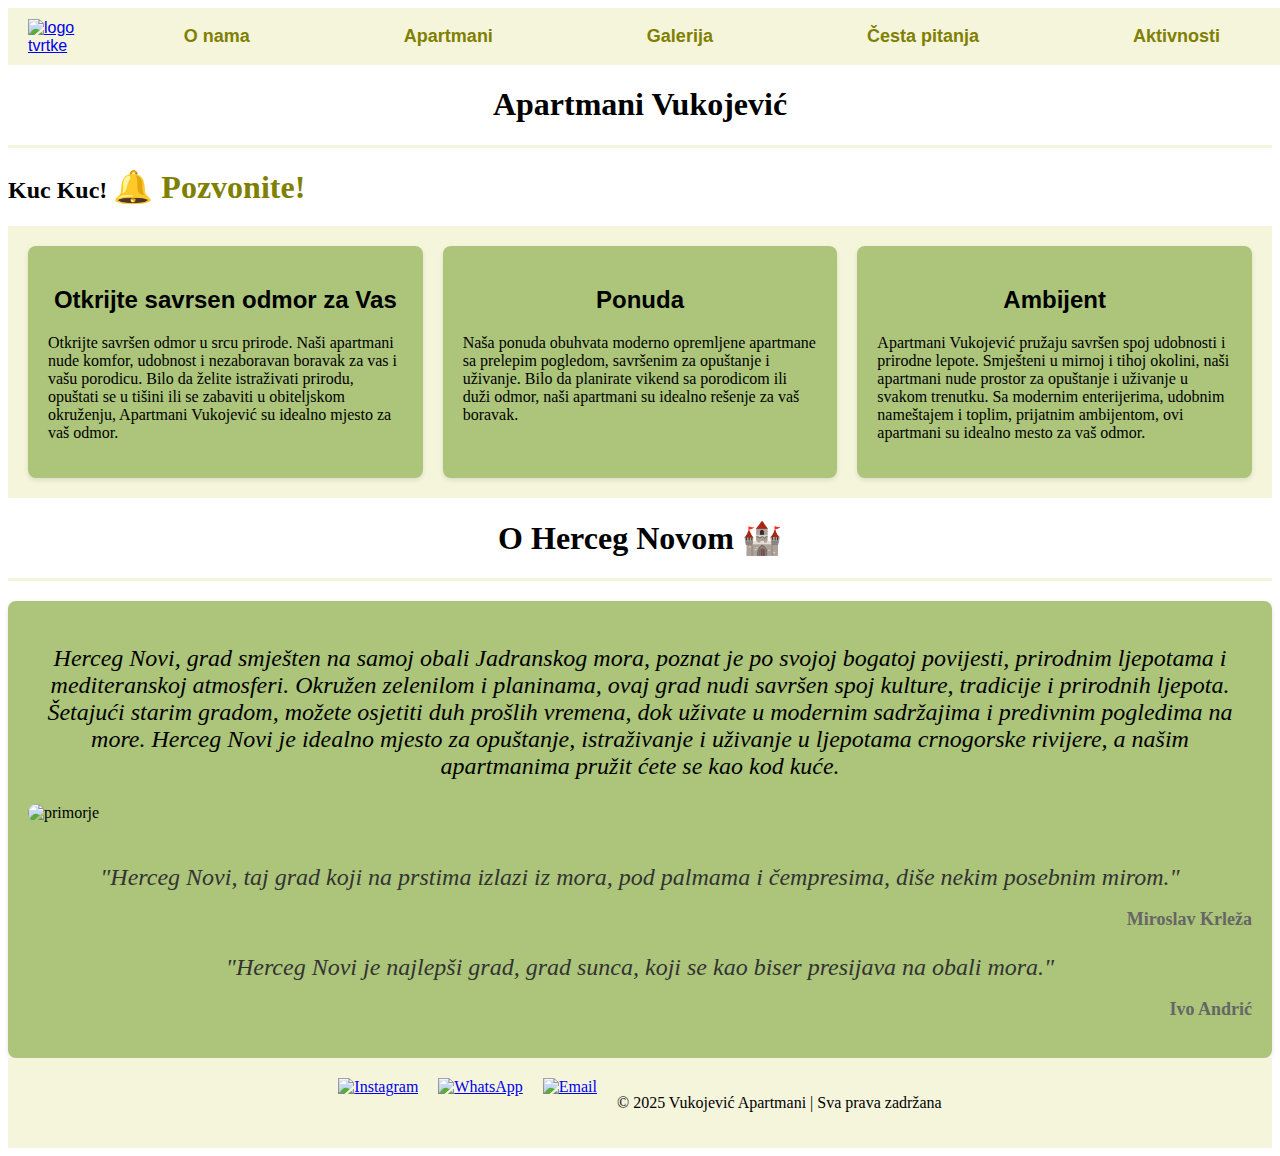
==== index.html @ 9fb4bc1c "Add files via upload" ====
<!DOCTYPE html>
<html lang="en">

<head>
    <meta charset="UTF-8">
    <meta name="viewport" content="width=device-width, initial-scale=1.0">
    <title>Document</title>
    <link rel="stylesheet" href="pocetna_style.css">
</head>

<body>

    <nav>
        <div class="logo">
            <a href="index.html"><img src="slike/vukojevic_logo.svg" alt="logo tvrtke"></a>
        </div>


        <ul class="nav">

            <li><a href="O_nama.html">O nama</a></li>
            <li><a href="apartmani.html">Apartmani</a></li>
            <li><a href="galerija.html">Galerija</a></li>
            <li> <a href="cesta_pitanja.html">Česta pitanja</a></li>
            <li><a href="aktivnosti.html">Aktivnosti</a></li>
        </ul>

    </nav>
    <h1 class="h1">Apartmani Vukojević</h1>
    <hr>
    <h2>Kuc Kuc!
        <a class="zvonce" href="#" onclick="document.getElementById('zvono').play();">&#x1F514; Pozvonite!</a>
    </h2>
    <audio id="zvono" src="bell-123742.mp3" preload="auto"></audio>

    <div class="container">

        <div class="kolona">
            <h2 class="naslov2">Otkrijte savrsen odmor za Vas</h2>
            <p>
                Otkrijte savršen odmor u srcu prirode. Naši apartmani nude komfor, udobnost i nezaboravan boravak za vas
                i vašu porodicu. Bilo da želite istraživati prirodu, opuštati se u
                tišini ili se zabaviti u obiteljskom okruženju, Apartmani Vukojević su idealno mjesto za vaš odmor.</p>
        </div>

        <div class="kolona">

            <h2 class="naslov2">Ponuda</h2>
            <p>Naša ponuda obuhvata moderno opremljene apartmane sa prelepim pogledom, savršenim za opuštanje i
                uživanje.
                Bilo da planirate vikend sa porodicom ili duži odmor, naši apartmani su idealno rešenje za vaš boravak.
            </p>
        </div>
        <div class="kolona">
            <h2 class="naslov2">Ambijent</h2>
            <p>Apartmani Vukojević pružaju savršen spoj udobnosti i prirodne lepote. Smješteni u mirnoj i tihoj okolini,
                naši apartmani nude prostor za opuštanje i uživanje u svakom trenutku. Sa modernim enterijerima, udobnim
                nameštajem i toplim, prijatnim ambijentom, ovi apartmani su idealno mesto za vaš odmor.</p>
        </div>
    </div>

    <h1 class="h1"> O Herceg Novom 🏰 </h1>
    <hr>
    <div class="kolona">
        <p class="hn">Herceg Novi, grad smješten na samoj obali Jadranskog mora, poznat je po svojoj bogatoj povijesti,
            prirodnim
            ljepotama i mediteranskoj atmosferi. Okružen zelenilom i planinama, ovaj grad nudi savršen spoj kulture,
            tradicije i prirodnih ljepota. Šetajući starim gradom, možete osjetiti duh prošlih vremena, dok uživate u
            modernim sadržajima i predivnim pogledima na more. Herceg Novi je idealno mjesto za opuštanje, istraživanje
            i uživanje u ljepotama crnogorske rivijere, a našim apartmanima pružit ćete se kao kod kuće.
        </p>
        <img class="HN2" src="slike/HN2.jpg" alt="primorje">
        <br>
        <p class="izreka1">"Herceg Novi, taj grad koji na prstima izlazi iz mora, pod palmama i čempresima, diše nekim
            posebnim
            mirom."
            <br>
        <p class="pisac1">Miroslav Krleža</p>
        <p class="izreka2">"Herceg Novi je najlepši grad, grad sunca, koji se kao biser presijava na obali mora."</p>
        <p class="pisac2">Ivo Andrić</p>
        </p>
    </div>

</body>

<footer>
    <div class="social-media">
        <a href="https://www.instagram.com" target="_blank" class="social-icon"><img src="slike/instagram_ikonica.png"
                alt="Instagram"></a>
        <a href="https://api.whatsapp.com/send?phone=+38212345678" target="_blank" class="social-icon"><img
                src="slike/whatsapp_2504957.png" alt="WhatsApp"></a>
        <a href="mailto:info@vukojevicapartmani.com" target="_blank" class="social-icon"><img src="slike/gmail_5968534.png"
                alt="Email"></a>
        <p class="copy">&copy; 2025 Vukojević Apartmani | Sva prava zadržana</p>
    </div>
</footer>

</html>
---- pocetna_style.css ----
/* navigacija */
nav {
    background-color: beige;
    position: relative;
    width: 100%;
    top: 0;
    font-family: 'Open Sans', sans-serif;
    display: flex;
    align-items: center;
    padding: 10px 20px;
}



.nav {
    list-style-type: none;
    padding: 0;
    margin: 0;
    display: flex;
    justify-content: space-evenly;
    gap: 50px;
    width: 100%;
}
.nav li {


    text-align: center;
    padding: 0;
    margin: 0;
}

.nav a,
.nav li {
    text-decoration: none;
    color: #808000;
    /* maslinasta boja */
    font-weight: bold;
    font-size: 18px;
    padding: 8px 16px;
    border-radius: 5px;
    transition: background-color 0.3s ease, color 0.3s ease;
}

.nav a:hover,
.nav li:hover {
    background-color: #808000;
    /* maslinasta boja */
    color: #f5f5dc;
    /* bez boja */
}
@media (max-width: 768px) {
    .nav {
        display: flex;
        flex-direction: column;  /* Stavke se poređuju u kolonu */
        align-items: flex-start;  /* Poravnanje sa leve strane */
        gap: 10px;  /* Razmak između stavki */
        width: 100%;  /* Navigacija zauzima celu širinu ekrana */
        padding: 0;  /* Uklanja nepotreban padding */
    }

    .nav li {
        width: 100%;  /* Svaka stavka zauzima celu širinu */
        padding: 10px 0;  /* Prostor između stavki */
        text-align: center;

    .nav a {
        font-size: 16px;  /* Manji font na mobilnim uređajima */
        padding: 10px 20px;  /* Više prostora oko linkova */
    }
}
}

.zvonce {
    font-size: 32px;
    color: #808000;
    /* maslinasta boja */
    transition: color 0.3s ease;
    display: inline-block;
    cursor: pointer;
    text-decoration: none;
    /* uklanja podvlačenje */
}



.zvonce:hover {
    color: #f5f5dc;
    /* bez boja */
}
@media (max-width: 768px) {
    .zvonce {
        font-size: 24px;  /* Manji font na mobilnim uređajima */
        padding: 5px;  /* Dodaj padding ako je potrebno */
    }
}


.h1 {
    text-align: center;

}

hr {
    height: 3px;
    background-color: beige;
    border: none;
    margin: 20px 0;
}
@media (max-width: 768px) {
    h1 {
        font-size: 24px;  /* Manji font na mobilnim uređajima */
    }

    hr {
        height: 2px;  /* Manja visina linije na mobilnim uređajima */
        margin: 15px 0;  /* Smanjen razmak oko linije */
    }
}

/* Responzivni dizajn za veće ekrane (tablete) */
@media (min-width: 769px) and (max-width: 1024px) {
    h1 {
        font-size: 28px;  /* Srednji font za tablete */
    }

    hr {
        height: 3px;  /* Standardna visina linije */
        margin: 20px 0;  /* Standardni razmak */
    }
}

/* Responzivni dizajn za desktop ekrane (1025px i veći) */
@media (min-width: 1025px) {
    h1 {
        font-size: 32px;  /* Veći font za desktop */
    }

    hr {
        height: 3px;  /* Standardna visina linije */
        margin: 20px 0;  /* Standardni razmak */
    }
}
.uvod {
    display: grid;
    grid-template-columns: 1fr;
    /* Jedna kolona */
    gap: 10px;
}

.kolona {
    background-color: #fff;
    /* Pozadina za svaku kolonu */
    padding: 20px;
    border-radius: 8px;
    /* Zaobljeni uglovi */
    box-shadow: 0 2px 5px rgba(0, 0, 0, 0.1);
    background-color: rgb(172, 197, 122);
}

.container {
    display: grid;
    grid-template-columns: repeat(3, 1fr);
    /* Tri jednake kolone */
    gap: 20px;
    /* Razmak između kolona */
    padding: 20px;
    background-color: beige;
}
/* Responzivni dizajn za mobilne uređaje */
@media (max-width: 768px) {
    /* Za .uvod na mobilnim uređajima (jedna kolona) */
    .uvod {
        grid-template-columns: 1fr; /* Jedna kolona */
        gap: 10px; /* Razmak između stavki */
    }

    /* Za .container na mobilnim uređajima */
    .container {
        grid-template-columns: 1fr; /* Jedna kolona na mobilnim uređajima */
        gap: 10px; /* Manji razmak između kolona */
    }

    /* Ako želimo da .kolona ima manji padding na mobilnim uređajima */
    .kolona {
        padding: 15px; /* Manji padding */
    }
}

/* Responzivni dizajn za tablet uređaje */
@media (min-width: 769px) and (max-width: 1024px) {
    /* Za .container na tabletima (dve kolone) */
    .container {
        grid-template-columns: repeat(2, 1fr); /* Dve kolone na tabletima */
        gap: 15px; /* Manji razmak između kolona */
    }

    /* Ako želimo da .kolona bude slična na tabletima */
    .kolona {
        padding: 20px;
    }
}
.naslov2 {

    text-align: center;
    font-family: 'Open Sans', sans-serif;
}

.hn {
    font-size: 24px;
    font-style: italic;
    font-family: 'Playfair Display', ;
    text-align: center;
}

.HN2 {
    display: block;
    margin: auto;
    border-radius: 10px;
}
@media (max-width: 768px) {
    /* Za .hn na mobilnim uređajima */
    .hn {
        font-size: 20px;  /* Manji font za mobilne uređaje */
    }

    /* Za .naslov2 na mobilnim uređajima */
    .naslov2 {
        font-size: 18px;  /* Manji font za mobilne uređaje */
    }

    /* Za .HN2 na mobilnim uređajima */
    .HN2 {
        width: 90%;  /* Smanjivanje širine na mobilnim uređajima */
        padding: 10px; /* Malo veći padding */
    }
}

/* Responzivni dizajn za tablet uređaje (768px - 1024px) */
@media (min-width: 769px) and (max-width: 1024px) {
    /* Za .hn na tabletima */
    .hn {
        font-size: 22px;  /* Srednji font za tablet uređaje */
    }

    /* Za .naslov2 na tabletima */
    .naslov2 {
        font-size: 20px;  /* Srednji font za tablet uređaje */
    }

    /* Za .HN2 na tabletima */
    .HN2 {
        width: 85%;  /* Smanjivanje širine na tabletima */
    }
}

.pisac1 {
    font-size: 18px;
    font-weight: bold;
    color: #666;
    text-align: right;
}

.izreka1 {
    font-size: 24px;
    font-style: italic;
    color: #333;
    margin-bottom: 10px;
    text-align: center;
}

.pisac2 {
    font-size: 18px;
    font-weight: bold;
    color: #666;
    text-align: right;
}

.izreka2 {
    font-size: 24px;
    font-style: italic;
    color: #333;
    margin-bottom: 10px;
    text-align: center;
}
@media (max-width: 768px) {
    /* Za .pisac1 i .pisac2 na mobilnim uređajima */
    .pisac1,
    .pisac2 {
        font-size: 16px;  /* Manji font za mobilne uređaje */
        text-align: center;  /* Poravnanje na centar za mobilne uređaje */
    }

    /* Za .izreka1 i .izreka2 na mobilnim uređajima */
    .izreka1,
    .izreka2 {
        font-size: 20px;  /* Manji font za mobilne uređaje */
        margin-bottom: 8px;  /* Manji razmak između citata */
    }
}

/* Responzivni dizajn za tablete (768px - 1024px) */
@media (min-width: 769px) and (max-width: 1024px) {
    /* Za .pisac1 i .pisac2 na tabletima */
    .pisac1,
    .pisac2 {
        font-size: 17px;  /* Srednji font za tablet uređaje */
    }

    /* Za .izreka1 i .izreka2 na tabletima */
    .izreka1,
    .izreka2 {
        font-size: 22px;  /* Srednji font za tablet uređaje */
    }
}
@media (min-width: 1025px) {
    /* Za .pisac1 i .pisac2 na desktop uređajima */
    .pisac1,
    .pisac2 {
        font-size: 18px;  /* Standardni font za desktop uređaje */
    }

    /* Za .izreka1 i .izreka2 na desktop uređajima */
    .izreka1,
    .izreka2 {
        font-size: 24px;  /* Standardni font za desktop uređaje */
    }
}
.logo img {
    height: 70px;
    margin: 0;
}
@media (max-width: 768px) {
    .logo img {
        height: 50px;  /* Manji logo za mobilne uređaje */
    }
}

/* Responzivni dizajn za tablete (768px - 1024px) */
@media (min-width: 769px) and (max-width: 1024px) {
    .logo img {
        height: 60px;  /* Srednja veličina za tablet uređaje */
    }
}

/* Responzivni dizajn za desktop (1025px i veći ekrani) */
@media (min-width: 1025px) {
    .logo img {
        height: 70px;  /* Standardna veličina za desktop uređaje */
    }
}



footer {
    text-align: center;
    padding: 20px 0;
    background-color: beige;
    color: white;
}

.social-media {
    display: flex;
    justify-content: center;
    gap: 20px;
}

.social-icon img {
    width: 50px;
    height: 50px;
    transition: transform 0.3s ease;
}

.social-icon:hover img {
    transform: scale(1.2);
}

.copy {
    color: black;
}

.galerija {
    display: flex;
    flex-wrap: wrap;
    justify-content: center;
    gap: 20px;
    margin: 30px 0;
    padding: 20px;
    max-width: 100%;
}


.galerija_slika {
    overflow: hidden;
    border-radius: 20px;
    box-shadow: 0 4px 6px rgba(0, 0, 0, 0.1);
    position: relative;
    width: 400px;

    height: 250px;

    transition: transform 0.3s ease;
}

.galerija_slika img,
.galerija_slika video {
    width: 100%;
    height: 100%;
    object-fit: cover;

    border-radius: 20px;
    transition: transform 0.3s ease;
}


.galerija_slika:hover {
    transform: scale(1.05);
    box-shadow: 0 8px 12px rgba(0, 0, 0, 0.2);
}

.galerija_slika img:hover,
.galerija_slika video:hover {
    transform: scale(1.1);
}


.galerija_video {
    border-radius: 15px;
    object-fit: cover;

}
@media (max-width: 768px) {
    .galerija {
        gap: 10px; /* Manji razmak između stavki */
        padding: 10px; /* Manji padding */
    }

    .galerija_slika {
        width: 100%; /* Svaka stavka zauzima celu širinu ekrana */
        height: auto; /* Visina se prilagođava u odnosu na širinu */
    }

    .galerija_slika img,
    .galerija_slika video {
        height: auto; /* Omogućava da slike i video postanu fleksibilni */
    }
}

/* Responzivni dizajn za tablete (768px - 1024px) */
@media (min-width: 769px) and (max-width: 1024px) {
    .galerija_slika {
        width: 48%; /* Dve stavke u redu za tablete */
        height: 200px; /* Prilagodjena visina */
    }
}

/* Responzivni dizajn za desktop (1025px i veći ekrani) */
@media (min-width: 1025px) {
    .galerija_slika {
        width: 30%; /* Tri stavke u redu za desktop */
        height: 250px; /* Standardna visina */
    }
}
.pozor {
    text-align: center;
    color: black;

}



/* o nama */

.container2 {
    display: flex;
    flex-direction: column;
    align-items: center;
    gap: 20px;
    padding: 30px;
    background-color: #f5f5dc; /* Bež boja */
    max-width: 100%;
    box-sizing: border-box;
    border-radius: 10px;
    box-shadow: 0 4px 10px rgba(0, 0, 0, 0.1);
    margin-top: 20px; /* Razmak sa gornje strane */
}

.container2 h1, .container2 h2 {
    text-align: center;
    color: #333; /* Tamna boja za tekst */
    font-family: 'Open Sans', sans-serif;
    margin-bottom: 20px;
    font-weight: 700; /* Povećana debljina fonta */
}

.container2 h1 {
    font-size: 36px;
    font-weight: bold;
    color: #fff; /* Bela boja za bolji kontrast */
    text-transform: uppercase;
    letter-spacing: 2px;
    background: linear-gradient(135deg, olive, #f5f5dc); /* Gradient */
    padding: 15px;
    border-radius: 8px; /* Veći zaobljeni ivici */
    box-shadow: 0 6px 15px rgba(0, 0, 0, 0.2); /* Jača senka za naglašeni efekt */
    text-shadow: 2px 2px 4px rgba(0, 0, 0, 0.5); /* Senka na tekstu */
}

.container2 h2 {
    font-size: 28px;
    font-weight: 600;
    color: #808000; /* Maslinasta boja */
}

.container2 p {
    font-size: 18px;
    text-align: center;
    color: #333;
    line-height: 1.8;
    max-width: 800px;
    margin: 0 auto;
    background-color: #fff;
    padding: 20px;
    border-radius: 8px;
    box-shadow: 0 2px 5px rgba(0, 0, 0, 0.05);
}

.container2 ul {
    list-style-type: none;
    padding: 0;
    margin: 0;
    font-size: 16px;
    text-align: center;
    color: #333;
}

.container2 ul li {
    padding: 8px 0;
    border-bottom: 1px solid #f5f5dc; /* Lagana linija između listića */
}

.container2 .button {
    display: inline-block;
    padding: 12px 25px;
    margin-top: 20px;
    background-color: #808000; /* Maslinasta boja */
    color: white;
    text-decoration: none;
    font-weight: bold;
    border-radius: 5px;
    text-align: center;
    transition: background-color 0.3s, transform 0.2s ease-in-out;
}

.container2 .button:hover {
    background-color: #666;
    transform: translateY(-3px); /* Podizanje dugmeta pri hover-u */
}

.container2 .button:active {
    transform: translateY(1px); /* Malo sniženo dugme pri kliku */
}

/* Responzivni dizajn za mobilne uređaje */
@media (max-width: 768px) {
    .container2 {
        padding: 15px;
        gap: 15px;
    }

    .container2 p {
        font-size: 14px;
        margin: 0 15px;
    }

    .container2 h1 {
        font-size: 24px;
    }

    .container2 h2 {
        font-size: 20px;
    }

    .container2 ul li {
        font-size: 14px;
    }

    .container2 iframe {
        width: 100%;
        height: 200px;
    }
}







/* Cesta pitanja */
.uvod {
    background-color: #f4f4f4;
    padding: 40px 20px;
    border-radius: 10px;
    box-shadow: 0 4px 10px rgba(0, 0, 0, 0.1);
    margin: 20px auto;
    max-width: 800px;
    text-align: center;
}

/* Stiliziranje naslova u uvodu */
.uvod .h1 {
    font-family: 'Playfair Display', serif;
    font-size: 36px;
    font-style: italic;
    color: #333;
    margin-bottom: 20px;
}

/* Stiliziranje paragrafa u uvodu */
.uvod p {
    font-family: 'Open Sans', sans-serif;
    font-size: 18px;
    color: #555;
    line-height: 1.6;
    max-width: 750px;
    margin: 0 auto;
}

/* Medijski upit za mobilne uređaje */
@media (max-width: 768px) {
    .uvod {
        padding: 20px 10px; /* Smanjeni padding na manjim ekranima */
        margin: 10px; /* Manji razmak sa ivicama */
    }

    .uvod .h1 {
        font-size: 28px; /* Manji font za mobilne uređaje */
    }

    .uvod p {
        font-size: 16px; /* Manji font za mobilne uređaje */
        padding: 0 10px; /* Dodavanje unutrašnje margine za bolju čitljivost na malim ekranima */
    }
}





/* Stiliziranje FAQ sekcije */
.container3 {
    display: grid;
    grid-template-columns: 1fr;
    gap: 20px;
    padding: 40px 20px;
    background-color: #f9f9f9;
    /* Svijetla pozadina za FAQ sekciju */
    max-width: 1000px;
    margin: 0 auto;
    /* Centriranje sekcije na stranici */
}

/* Stiliziranje pojedinih pitanja i odgovora */
.section {
    background-color: #fff;
    padding: 20px;
    border-radius: 8px;
    box-shadow: 0 2px 8px rgba(0, 0, 0, 0.1);
    transition: all 0.3s ease-in-out;
}

/* Stil za naslov pitanja */
.section h2 {
    font-family: 'Open Sans', sans-serif;
    font-size: 20px;
    font-weight: bold;
    color: #333;
    margin-bottom: 10px;
    cursor: pointer;
    /* Pokazuje korisnicima da je klikabilno */
    transition: color 0.3s ease;
}

/* Stil za odgovor */
.section p {
    font-family: 'Open Sans', sans-serif;
    font-size: 16px;
    color: #666;
    line-height: 1.6;
    margin-top: 10px;
    display: none;
    /* Početno skriveni odgovori */
}

/* Efekti pri prelasku miša preko pitanja */
.section h2:hover {
    color: #72a625;
    /* Promjena boje pri prelasku miša */
}

/* Stil za proširivanje odgovora */
.section.active p {
    display: block;
    /* Prikazuje odgovor kada je sekcija aktivirana */
}

/* Stiliziranje ikone za proširivanje (ako koristimo ikone) */
.section h2::after {
    content: '+';
    font-size: 20px;
    font-weight: bold;
    color: #72a625;
    margin-left: 10px;
}

/* Stil kada je odgovor otvoren (ikona promjena) */
.section.active h2::after {
    content: '−';
}
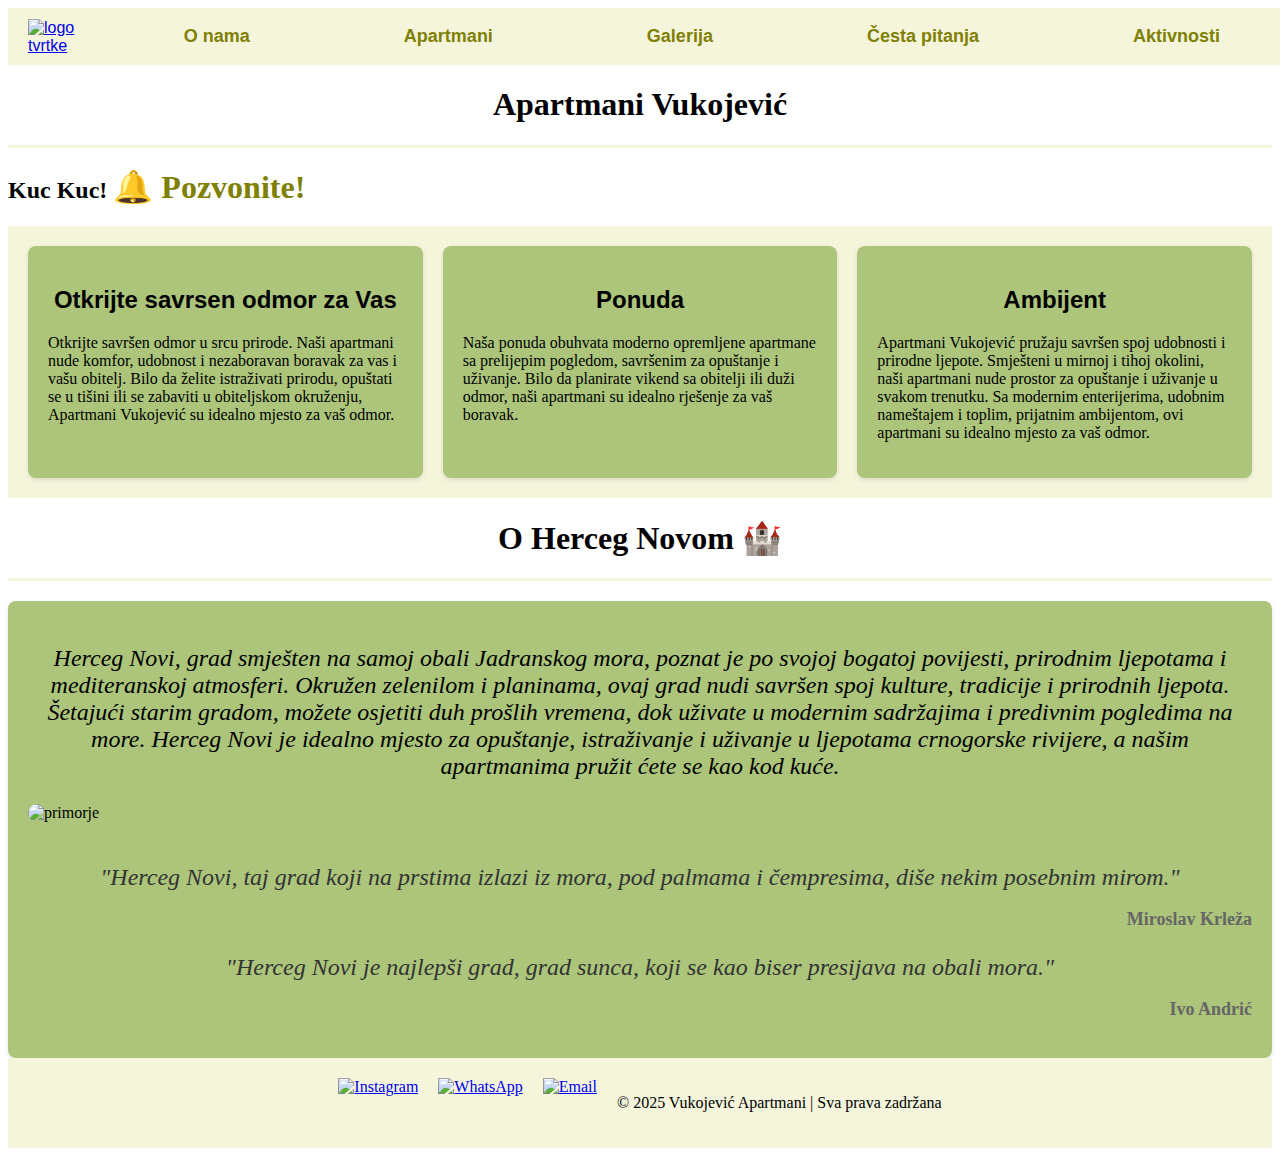
==== commit c7089ecc: "Update index.html" ====
--- a/index.html
+++ b/index.html
@@ -39,23 +39,23 @@
             <h2 class="naslov2">Otkrijte savrsen odmor za Vas</h2>
             <p>
                 Otkrijte savršen odmor u srcu prirode. Naši apartmani nude komfor, udobnost i nezaboravan boravak za vas
-                i vašu porodicu. Bilo da želite istraživati prirodu, opuštati se u
+                i vašu obitelj. Bilo da želite istraživati prirodu, opuštati se u
                 tišini ili se zabaviti u obiteljskom okruženju, Apartmani Vukojević su idealno mjesto za vaš odmor.</p>
         </div>
 
         <div class="kolona">
 
             <h2 class="naslov2">Ponuda</h2>
-            <p>Naša ponuda obuhvata moderno opremljene apartmane sa prelepim pogledom, savršenim za opuštanje i
+            <p>Naša ponuda obuhvata moderno opremljene apartmane sa prelijepim pogledom, savršenim za opuštanje i
                 uživanje.
-                Bilo da planirate vikend sa porodicom ili duži odmor, naši apartmani su idealno rešenje za vaš boravak.
+                Bilo da planirate vikend sa obitelji ili duži odmor, naši apartmani su idealno rješenje za vaš boravak.
             </p>
         </div>
         <div class="kolona">
             <h2 class="naslov2">Ambijent</h2>
-            <p>Apartmani Vukojević pružaju savršen spoj udobnosti i prirodne lepote. Smješteni u mirnoj i tihoj okolini,
+            <p>Apartmani Vukojević pružaju savršen spoj udobnosti i prirodne ljepote. Smješteni u mirnoj i tihoj okolini,
                 naši apartmani nude prostor za opuštanje i uživanje u svakom trenutku. Sa modernim enterijerima, udobnim
-                nameštajem i toplim, prijatnim ambijentom, ovi apartmani su idealno mesto za vaš odmor.</p>
+                nameštajem i toplim, prijatnim ambijentom, ovi apartmani su idealno mjesto za vaš odmor.</p>
         </div>
     </div>
 
@@ -95,4 +95,4 @@
     </div>
 </footer>
 
-</html>+</html>
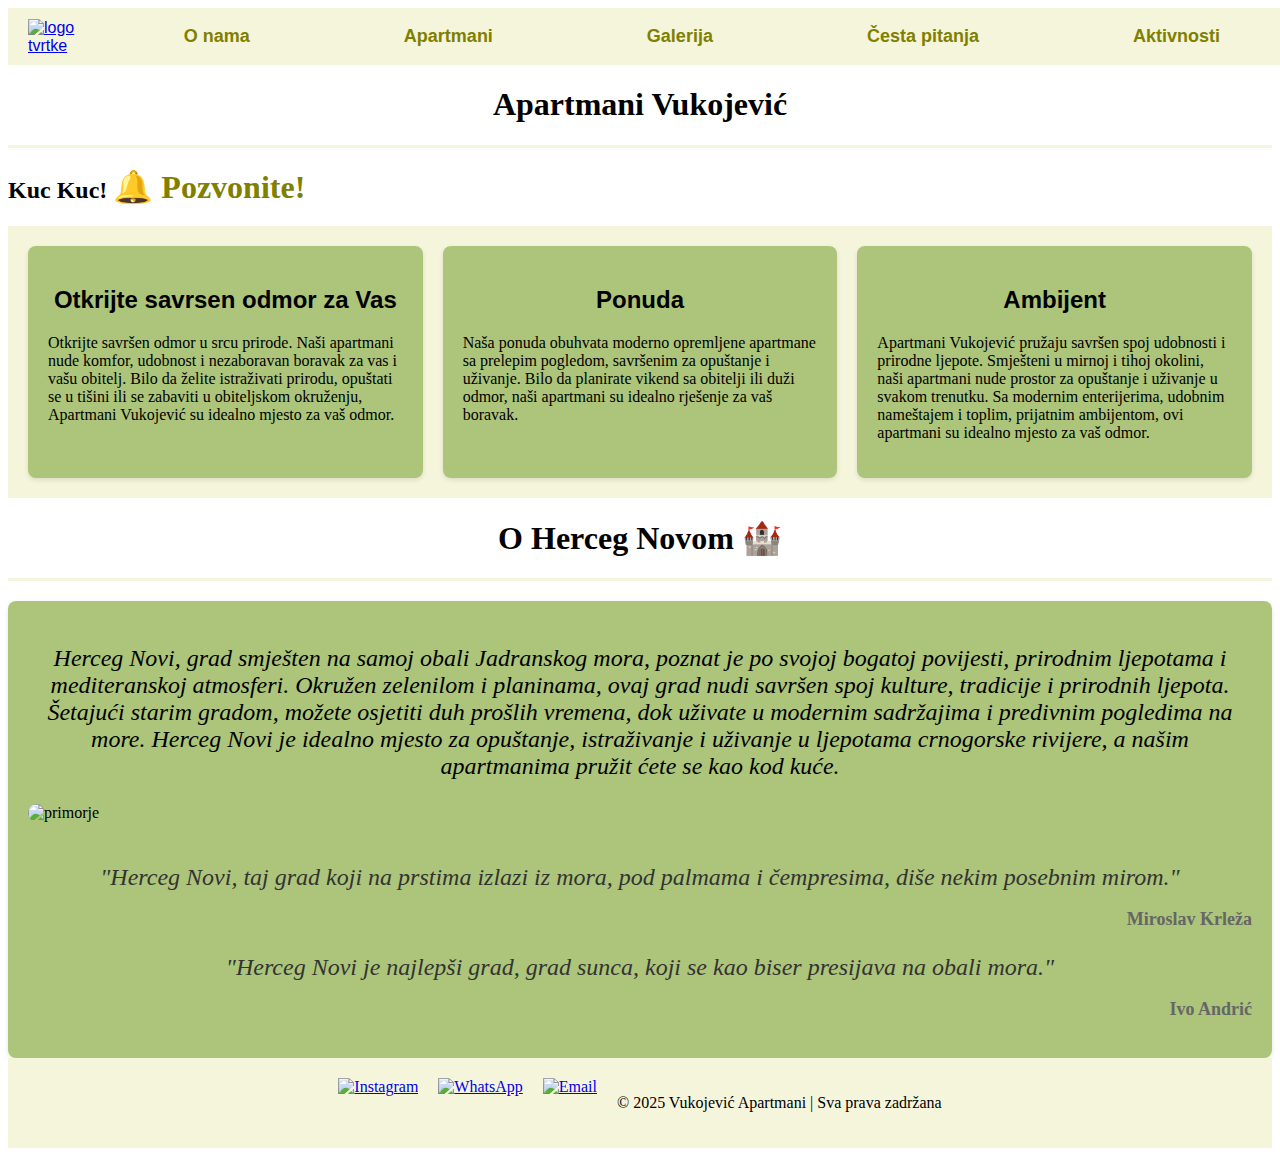
==== commit ce4bb6a2: "Add files via upload" ====
--- a/index.html
+++ b/index.html
@@ -46,7 +46,7 @@
         <div class="kolona">
 
             <h2 class="naslov2">Ponuda</h2>
-            <p>Naša ponuda obuhvata moderno opremljene apartmane sa prelijepim pogledom, savršenim za opuštanje i
+            <p>Naša ponuda obuhvata moderno opremljene apartmane sa prelepim pogledom, savršenim za opuštanje i
                 uživanje.
                 Bilo da planirate vikend sa obitelji ili duži odmor, naši apartmani su idealno rješenje za vaš boravak.
             </p>
@@ -95,4 +95,4 @@
     </div>
 </footer>
 
-</html>
+</html>--- a/pocetna_style.css
+++ b/pocetna_style.css
@@ -388,76 +388,100 @@
     max-width: 100%;
 }
 
-
-.galerija_slika {
+.galerija_slika, .galerija_video {
+    display: flex;
+    flex-wrap: wrap;
+    justify-content: center;
+    gap: 20px;
+    margin: 30px 0;
+    padding: 20px;
+    max-width: 100%;
+}
+
+.galerija_slika, .galerija_video {
     overflow: hidden;
     border-radius: 20px;
     box-shadow: 0 4px 6px rgba(0, 0, 0, 0.1);
     position: relative;
     width: 400px;
-
     height: 250px;
-
     transition: transform 0.3s ease;
-}
-
-.galerija_slika img,
+    cursor: pointer;
+}
+
+.galerija_slika img, .galerija_video video {
+    width: 100%;
+    height: 100%;
+    object-fit: cover;
+    border-radius: 20px;
+    transition: transform 0.3s ease;
+}
+
+.galerija_slika:hover, .galerija_video:hover {
+    transform: scale(1.05);
+    box-shadow: 0 8px 12px rgba(0, 0, 0, 0.2);
+}
 .galerija_slika video {
     width: 100%;
     height: 100%;
     object-fit: cover;
-
     border-radius: 20px;
-    transition: transform 0.3s ease;
-}
-
-
-.galerija_slika:hover {
-    transform: scale(1.05);
-    box-shadow: 0 8px 12px rgba(0, 0, 0, 0.2);
-}
-
-.galerija_slika img:hover,
-.galerija_slika video:hover {
-    transform: scale(1.1);
-}
-
-
-.galerija_video {
-    border-radius: 15px;
-    object-fit: cover;
-
-}
+}
+.overlay {
+    position: fixed;
+    top: 0;
+    left: 0;
+    width: 100%;
+    height: 100%;
+    background: rgba(0, 0, 0, 0.8);
+    display: flex;
+    justify-content: center;
+    align-items: center;
+    visibility: hidden;
+    opacity: 0;
+    transition: opacity 0.3s ease;
+}
+
+.overlay img, .overlay video {
+    max-width: 90%;
+    max-height: 90%;
+    border-radius: 20px;
+}
+
+.overlay.active {
+    visibility: visible;
+    opacity: 1;
+} 
 @media (max-width: 768px) {
     .galerija {
-        gap: 10px; /* Manji razmak između stavki */
-        padding: 10px; /* Manji padding */
+        gap: 10px; 
+        padding: 10px; 
     }
 
     .galerija_slika {
-        width: 100%; /* Svaka stavka zauzima celu širinu ekrana */
-        height: auto; /* Visina se prilagođava u odnosu na širinu */
+        width: 100%; 
+        height: auto; 
     }
 
     .galerija_slika img,
     .galerija_slika video {
-        height: auto; /* Omogućava da slike i video postanu fleksibilni */
-    }
-}
-
-/* Responzivni dizajn za tablete (768px - 1024px) */
+        height: auto; 
+    }
+}
+
+
 @media (min-width: 769px) and (max-width: 1024px) {
     .galerija_slika {
-        width: 48%; /* Dve stavke u redu za tablete */
-        height: 200px; /* Prilagodjena visina */
-    }
-}
-
-/* Responzivni dizajn za desktop (1025px i veći ekrani) */
+        width: 48%; 
+        height: 200px; 
+    }
+}
+
+
 @media (min-width: 1025px) {
     .galerija_slika {
-        width: 30%; /* Tri stavke u redu za desktop */
-        height: 250px; /* Standardna visina */
+        width: 30%; 
+        height: 250px; 
     }
 }
 .pozor {
